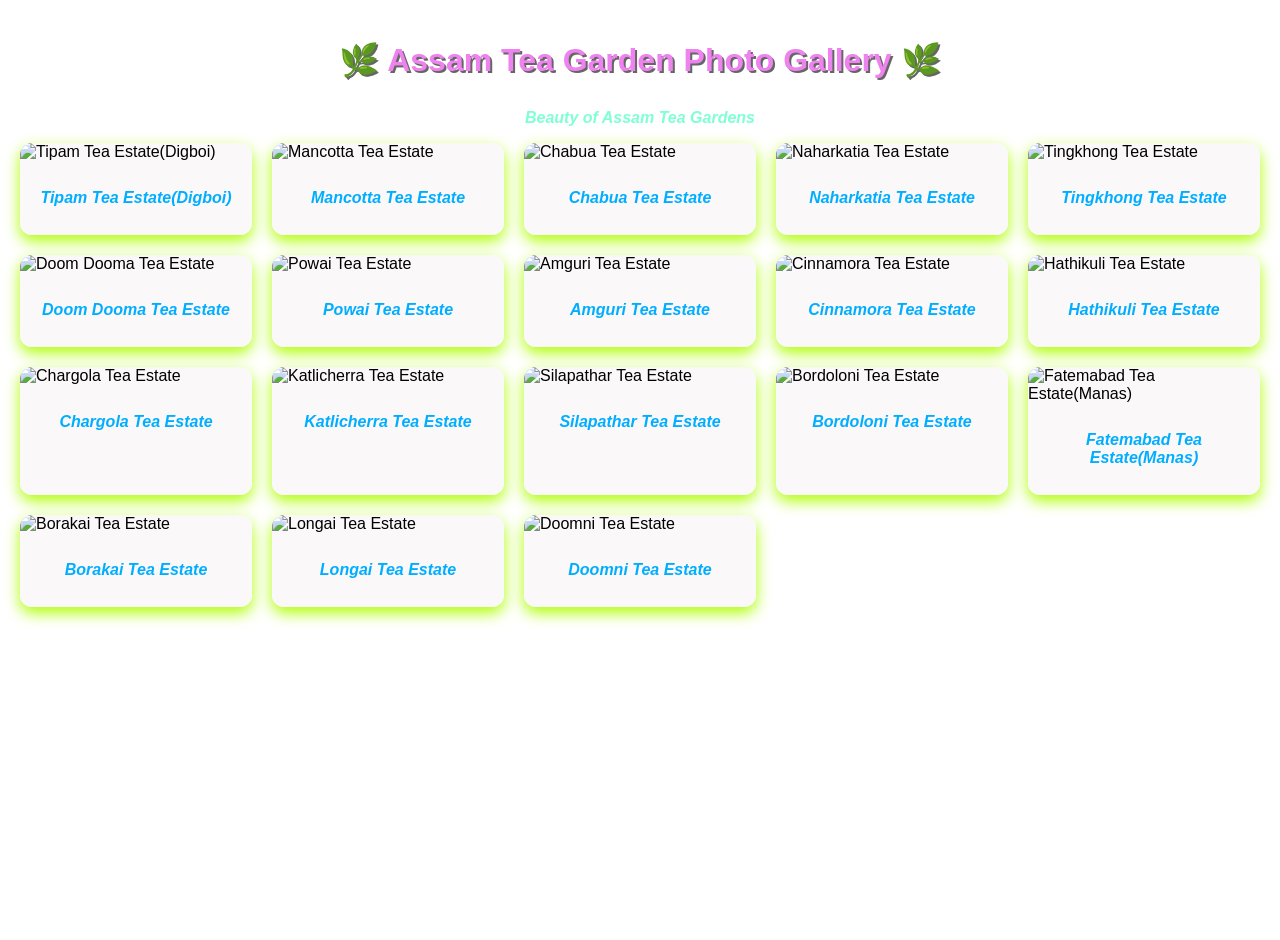
==== index.html @ e3aa0125 "Update and rename teagarden2.html to index.html" ====
<!DOCTYPE html>
<html lang="en">
<head>
  <meta charset="UTF-8">
  <title>Assam Tea Garden Photo Gallery</title>
  <link rel="stylesheet" href="style2.css">
</head>
<body>

<h1 style=color:violet>🌿 Assam Tea Garden Photo Gallery 🌿</h1>
<p style=color:aquamarine> Beauty of Assam Tea Gardens</p>
<div class="gallery" id="gallery"></div>

<!-- Lightbox / modal--->
<div class="lightbox" id="lightbox">
  <span class="close">&times;</span>
  <img id="lightbox-img">
  <p id="lightbox-caption"></p>
</div>

<script src="script.js"></script>
</body>
</html>
---- style2.css ----
body {
  font-family: Arial, sans-serif;
  margin: 0;
  padding: 20px;
  min-height: 100vh;

  /* 🌱 Background Image */
  background-image: 
    /* linear-gradient(rgba(0,0,0,0.45), rgba(0,0,0,0.45)), */
    url("1347642.png");
  background-size: cover;
  background-position: center;
  background-attachment: fixed;
}

h1 {
  text-align: center;
  color: #ffffff;
  margin-bottom: 30px;
  text-shadow: 2px 2px 0 rgba(0,0,0,0.6);
     
}
p {
  text-align: center;
  font-style: italic;
  font-weight: bold;
}

/* Gallery Grid */
.gallery {
  display: grid;
  grid-template-columns: repeat(auto-fit, minmax(220px, 1fr));
  gap: 20px;
}

/* Card */
.card {
  background:rgba(249, 247, 247, 0.838);
  border-radius: 12px;
  overflow: hidden;
  box-shadow: 0 6px 15px rgb(175, 254, 3);
  cursor: pointer;
  transition: transform 0.3s, box-shadow 0.5s;
}

.card:hover {
  transform: scale(1.06);
  box-shadow: 0 10px 25px rgba(0,0,0,0.35);
}

.card img {
  width: 100%;
  height: 150px;
  object-fit: cover;
}

.card p {
  padding: 12px;
  text-align: center;
  font-weight: bold;
  color:rgb(0, 174, 255);
}

/* Lightbox Full Screen */

.lightbox {
  display: none;
  position: fixed;
  inset: 0;
  background: rgba(0,0,0,0.9);
  justify-content: center;
  align-items: center;
  flex-direction: column;
  z-index: 1000;
}

.lightbox img {
  max-width: 90%;
  max-height: 80%;
}

.lightbox .close {
  position: absolute;
  top: 20px;
  right: 30px;
  font-size: 40px;
  color: white;
  cursor: pointer;
}

#lightbox-caption {
  color: white;
  margin-top: 10px;
}

.close {
  position: absolute;
  top: 20px;
  right: 30px;
  font-size: 40px;
  color: red;
  cursor: pointer;
}
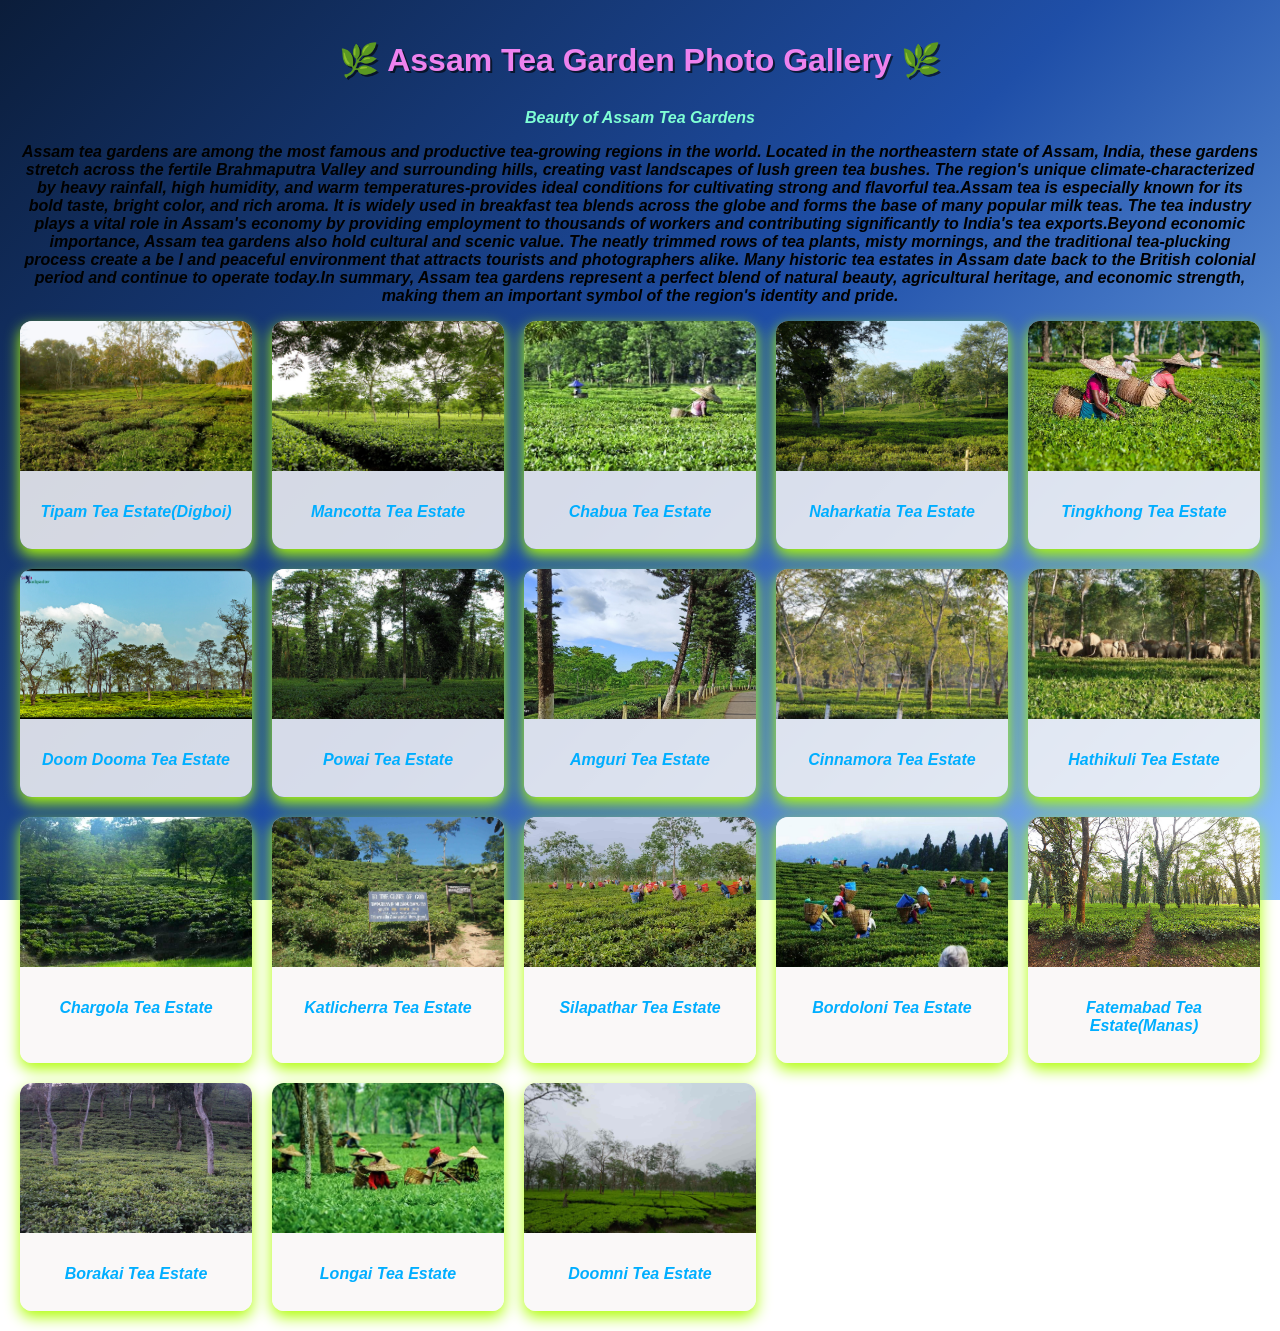
==== commit 32f26c1d: "index.html" ====
--- a/index.html
+++ b/index.html
@@ -9,6 +9,7 @@
 
 <h1 style=color:violet>🌿 Assam Tea Garden Photo Gallery 🌿</h1>
 <p style=color:aquamarine> Beauty of Assam Tea Gardens</p>
+<p>Assam tea gardens are among the most famous and productive tea-growing regions in the world. Located in the northeastern state of Assam, India, these gardens stretch across the fertile Brahmaputra Valley and surrounding hills, creating vast landscapes of lush green tea bushes. The region's unique climate-characterized by heavy rainfall, high humidity, and warm temperatures-provides ideal conditions for cultivating strong and flavorful tea.Assam tea is especially known for its bold taste, bright color, and rich aroma. It is widely used in breakfast tea blends across the globe and forms the base of many popular milk teas. The tea industry plays a vital role in Assam's economy by providing employment to thousands of workers and contributing significantly to India's tea exports.Beyond economic importance, Assam tea gardens also hold cultural and scenic value. The neatly trimmed rows of tea plants, misty mornings, and the traditional tea-plucking process create a be I and peaceful environment that attracts tourists and photographers alike. Many historic tea estates in Assam date back to the British colonial period and continue to operate today.In summary, Assam tea gardens represent a perfect blend of natural beauty, agricultural heritage, and economic strength, making them an important symbol of the region's identity and pride.</p>
 <div class="gallery" id="gallery"></div>
 
 <!-- Lightbox / modal--->
@@ -21,3 +22,4 @@
 <script src="script.js"></script>
 </body>
 </html>
+
--- a/style2.css
+++ b/style2.css
@@ -4,12 +4,8 @@
   padding: 20px;
   min-height: 100vh;
 
-  /* 🌱 Background Image */
-  background-image: 
-    /* linear-gradient(rgba(0,0,0,0.45), rgba(0,0,0,0.45)), */
-    url("1347642.png");
-  background-size: cover;
-  background-position: center;
+  /* Blue gradient background */
+  background: linear-gradient(135deg, #0b1d3a, #1f4fa8, #8ec5ff);
   background-attachment: fixed;
 }
 
@@ -101,3 +97,9 @@
   color: red;
   cursor: pointer;
 }
+
+
+
+
+
+
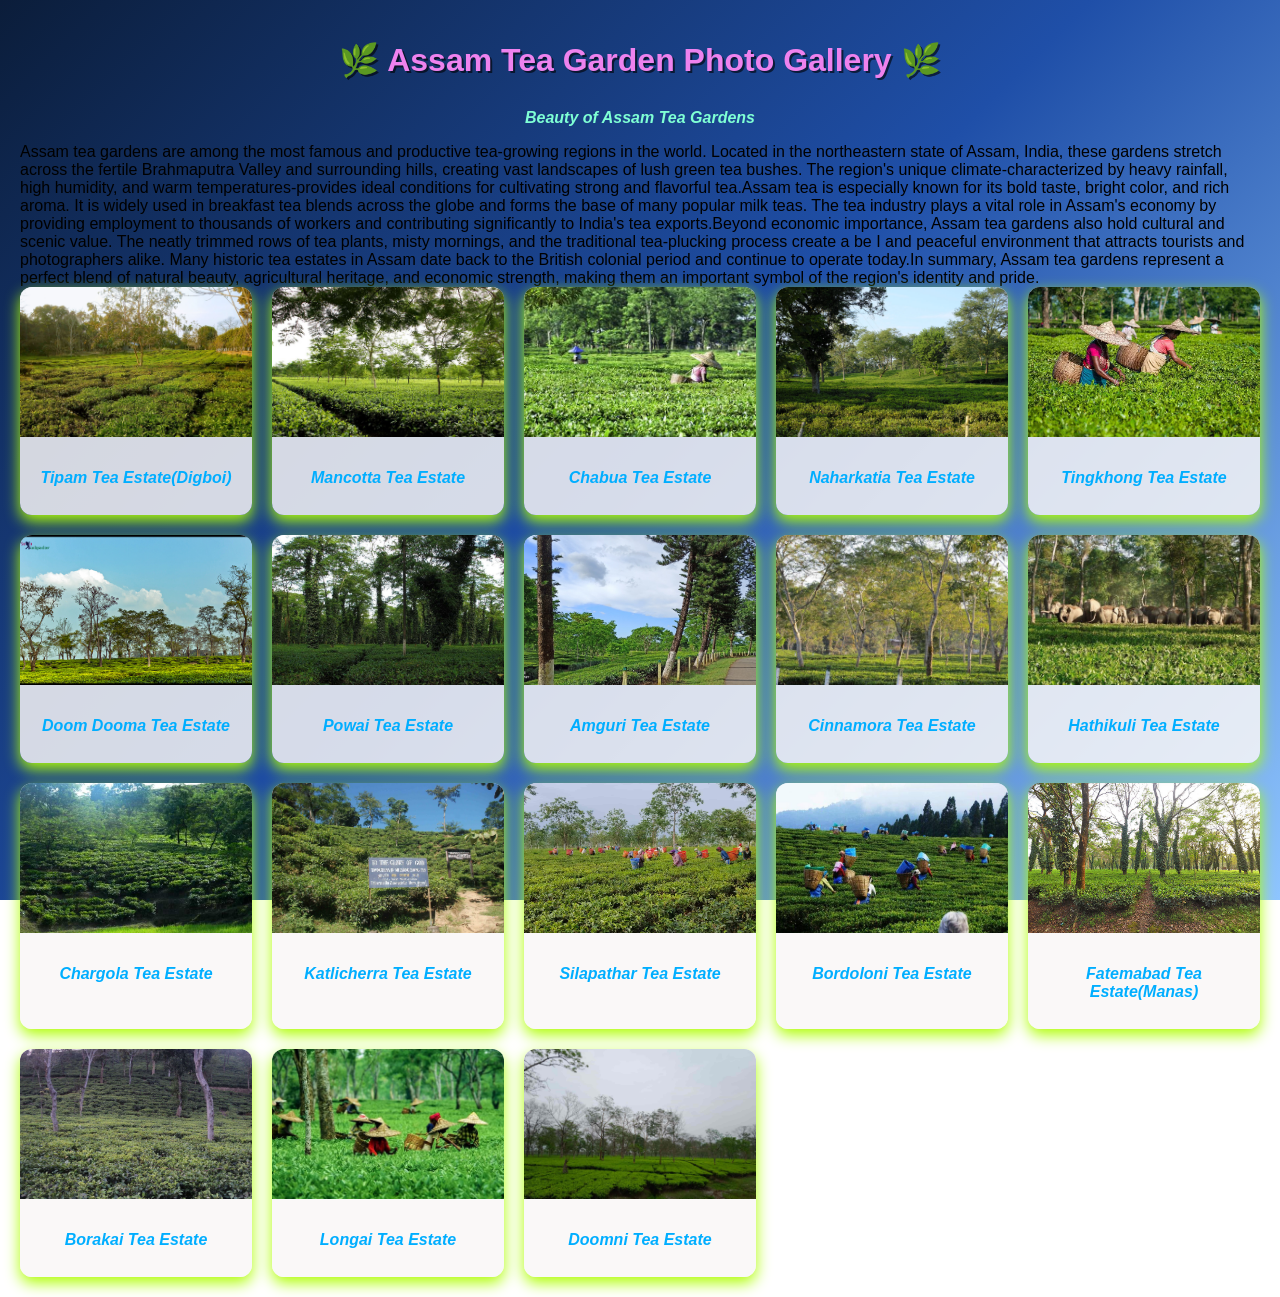
==== commit fd3b7f4d: "index.html" ====
--- a/index.html
+++ b/index.html
@@ -9,7 +9,7 @@
 
 <h1 style=color:violet>🌿 Assam Tea Garden Photo Gallery 🌿</h1>
 <p style=color:aquamarine> Beauty of Assam Tea Gardens</p>
-<p>Assam tea gardens are among the most famous and productive tea-growing regions in the world. Located in the northeastern state of Assam, India, these gardens stretch across the fertile Brahmaputra Valley and surrounding hills, creating vast landscapes of lush green tea bushes. The region's unique climate-characterized by heavy rainfall, high humidity, and warm temperatures-provides ideal conditions for cultivating strong and flavorful tea.Assam tea is especially known for its bold taste, bright color, and rich aroma. It is widely used in breakfast tea blends across the globe and forms the base of many popular milk teas. The tea industry plays a vital role in Assam's economy by providing employment to thousands of workers and contributing significantly to India's tea exports.Beyond economic importance, Assam tea gardens also hold cultural and scenic value. The neatly trimmed rows of tea plants, misty mornings, and the traditional tea-plucking process create a be I and peaceful environment that attracts tourists and photographers alike. Many historic tea estates in Assam date back to the British colonial period and continue to operate today.In summary, Assam tea gardens represent a perfect blend of natural beauty, agricultural heritage, and economic strength, making them an important symbol of the region's identity and pride.</p>
+<p1>Assam tea gardens are among the most famous and productive tea-growing regions in the world. Located in the northeastern state of Assam, India, these gardens stretch across the fertile Brahmaputra Valley and surrounding hills, creating vast landscapes of lush green tea bushes. The region's unique climate-characterized by heavy rainfall, high humidity, and warm temperatures-provides ideal conditions for cultivating strong and flavorful tea.Assam tea is especially known for its bold taste, bright color, and rich aroma. It is widely used in breakfast tea blends across the globe and forms the base of many popular milk teas. The tea industry plays a vital role in Assam's economy by providing employment to thousands of workers and contributing significantly to India's tea exports.Beyond economic importance, Assam tea gardens also hold cultural and scenic value. The neatly trimmed rows of tea plants, misty mornings, and the traditional tea-plucking process create a be I and peaceful environment that attracts tourists and photographers alike. Many historic tea estates in Assam date back to the British colonial period and continue to operate today.In summary, Assam tea gardens represent a perfect blend of natural beauty, agricultural heritage, and economic strength, making them an important symbol of the region's identity and pride.</p1>
 <div class="gallery" id="gallery"></div>
 
 <!-- Lightbox / modal--->
@@ -23,3 +23,4 @@
 </body>
 </html>
 
+
--- a/style2.css
+++ b/style2.css
@@ -7,6 +7,19 @@
   /* Blue gradient background */
   background: linear-gradient(135deg, #0b1d3a, #1f4fa8, #8ec5ff);
   background-attachment: fixed;
+}
+.p {
+    max-width: 900px;
+    margin: 15px auto 25px auto;
+    padding: 12px 18px;
+    text-align: center;
+    background: orange;
+    color: #222;
+    border-radius: 12px;
+    font-size: 15px;
+    line-height: 1.5;
+    font-weight: 500;
+    box-shadow: 0 4px 12px rgba(0,0,0,0.25);
 }
 
 h1 {
@@ -103,3 +116,4 @@
 
 
 
+
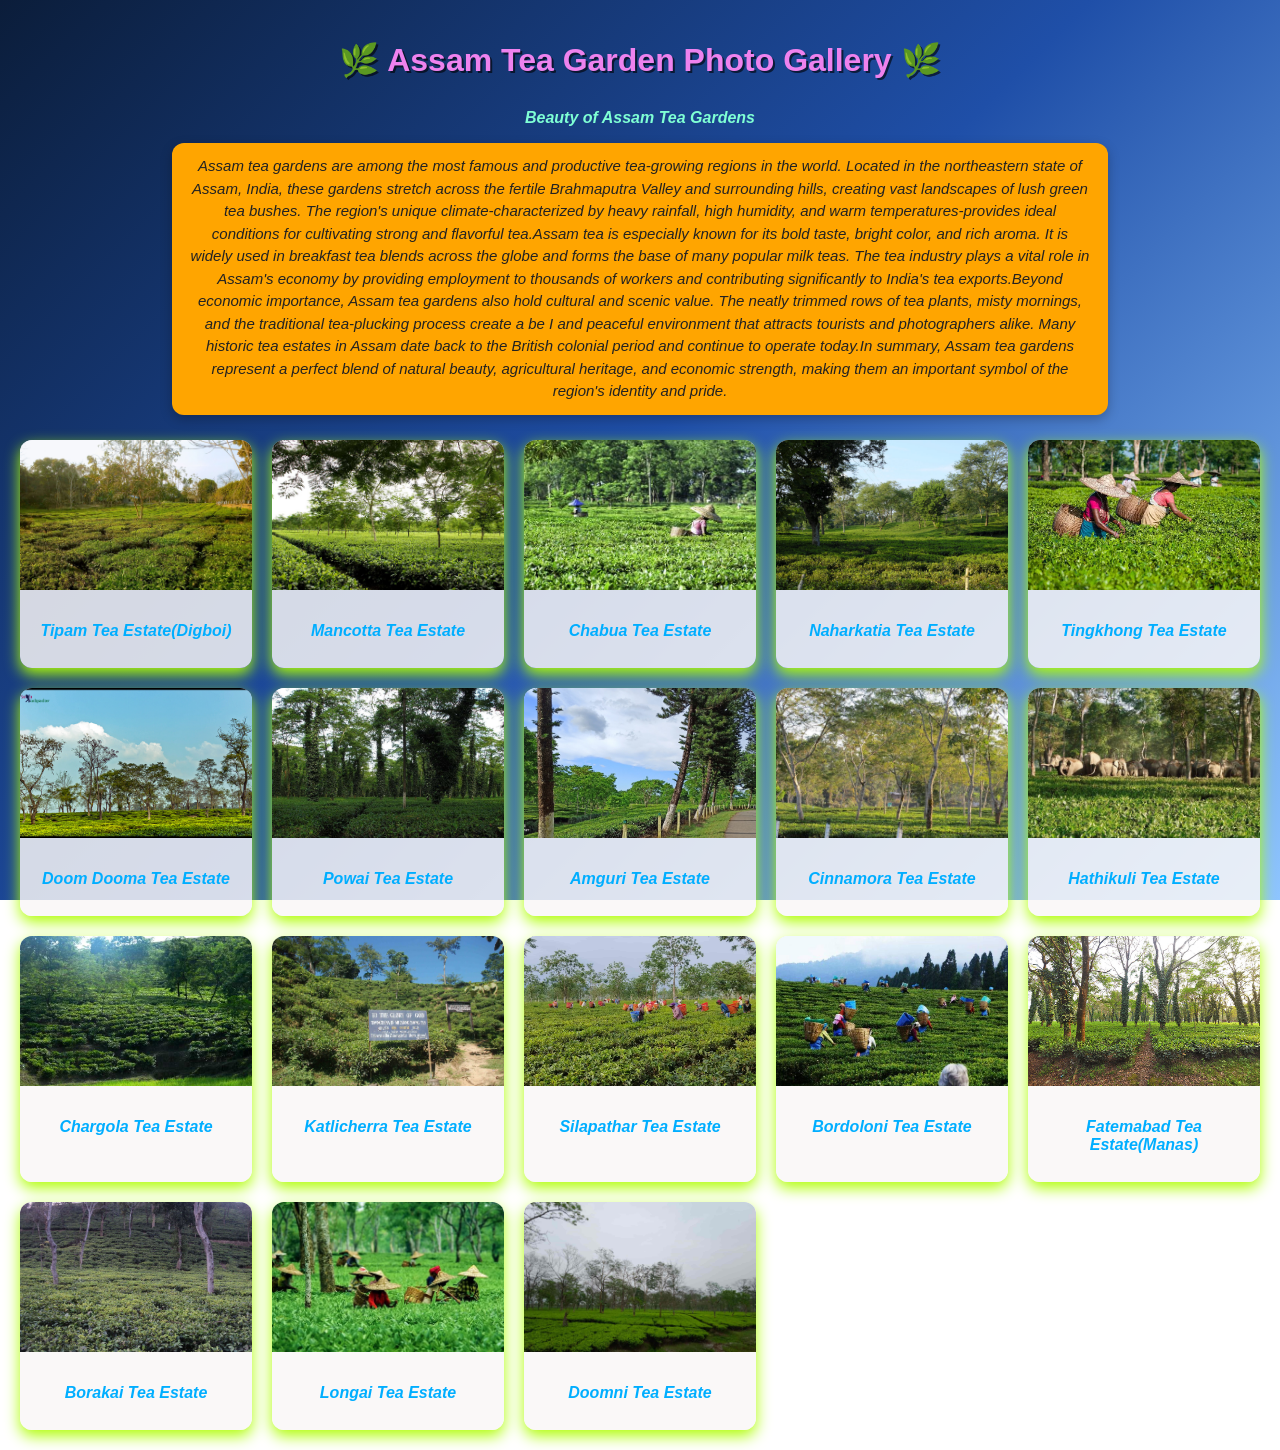
==== commit 386ec4bf: "index.html" ====
--- a/index.html
+++ b/index.html
@@ -9,7 +9,7 @@
 
 <h1 style=color:violet>🌿 Assam Tea Garden Photo Gallery 🌿</h1>
 <p style=color:aquamarine> Beauty of Assam Tea Gardens</p>
-<p1>Assam tea gardens are among the most famous and productive tea-growing regions in the world. Located in the northeastern state of Assam, India, these gardens stretch across the fertile Brahmaputra Valley and surrounding hills, creating vast landscapes of lush green tea bushes. The region's unique climate-characterized by heavy rainfall, high humidity, and warm temperatures-provides ideal conditions for cultivating strong and flavorful tea.Assam tea is especially known for its bold taste, bright color, and rich aroma. It is widely used in breakfast tea blends across the globe and forms the base of many popular milk teas. The tea industry plays a vital role in Assam's economy by providing employment to thousands of workers and contributing significantly to India's tea exports.Beyond economic importance, Assam tea gardens also hold cultural and scenic value. The neatly trimmed rows of tea plants, misty mornings, and the traditional tea-plucking process create a be I and peaceful environment that attracts tourists and photographers alike. Many historic tea estates in Assam date back to the British colonial period and continue to operate today.In summary, Assam tea gardens represent a perfect blend of natural beauty, agricultural heritage, and economic strength, making them an important symbol of the region's identity and pride.</p1>
+<p class="p1">Assam tea gardens are among the most famous and productive tea-growing regions in the world. Located in the northeastern state of Assam, India, these gardens stretch across the fertile Brahmaputra Valley and surrounding hills, creating vast landscapes of lush green tea bushes. The region's unique climate-characterized by heavy rainfall, high humidity, and warm temperatures-provides ideal conditions for cultivating strong and flavorful tea.Assam tea is especially known for its bold taste, bright color, and rich aroma. It is widely used in breakfast tea blends across the globe and forms the base of many popular milk teas. The tea industry plays a vital role in Assam's economy by providing employment to thousands of workers and contributing significantly to India's tea exports.Beyond economic importance, Assam tea gardens also hold cultural and scenic value. The neatly trimmed rows of tea plants, misty mornings, and the traditional tea-plucking process create a be I and peaceful environment that attracts tourists and photographers alike. Many historic tea estates in Assam date back to the British colonial period and continue to operate today.In summary, Assam tea gardens represent a perfect blend of natural beauty, agricultural heritage, and economic strength, making them an important symbol of the region's identity and pride.</p>
 <div class="gallery" id="gallery"></div>
 
 <!-- Lightbox / modal--->
@@ -24,3 +24,4 @@
 </html>
 
 
+
--- a/style2.css
+++ b/style2.css
@@ -8,7 +8,7 @@
   background: linear-gradient(135deg, #0b1d3a, #1f4fa8, #8ec5ff);
   background-attachment: fixed;
 }
-.p {
+.p1 {
     max-width: 900px;
     margin: 15px auto 25px auto;
     padding: 12px 18px;
@@ -117,3 +117,4 @@
 
 
 
+
